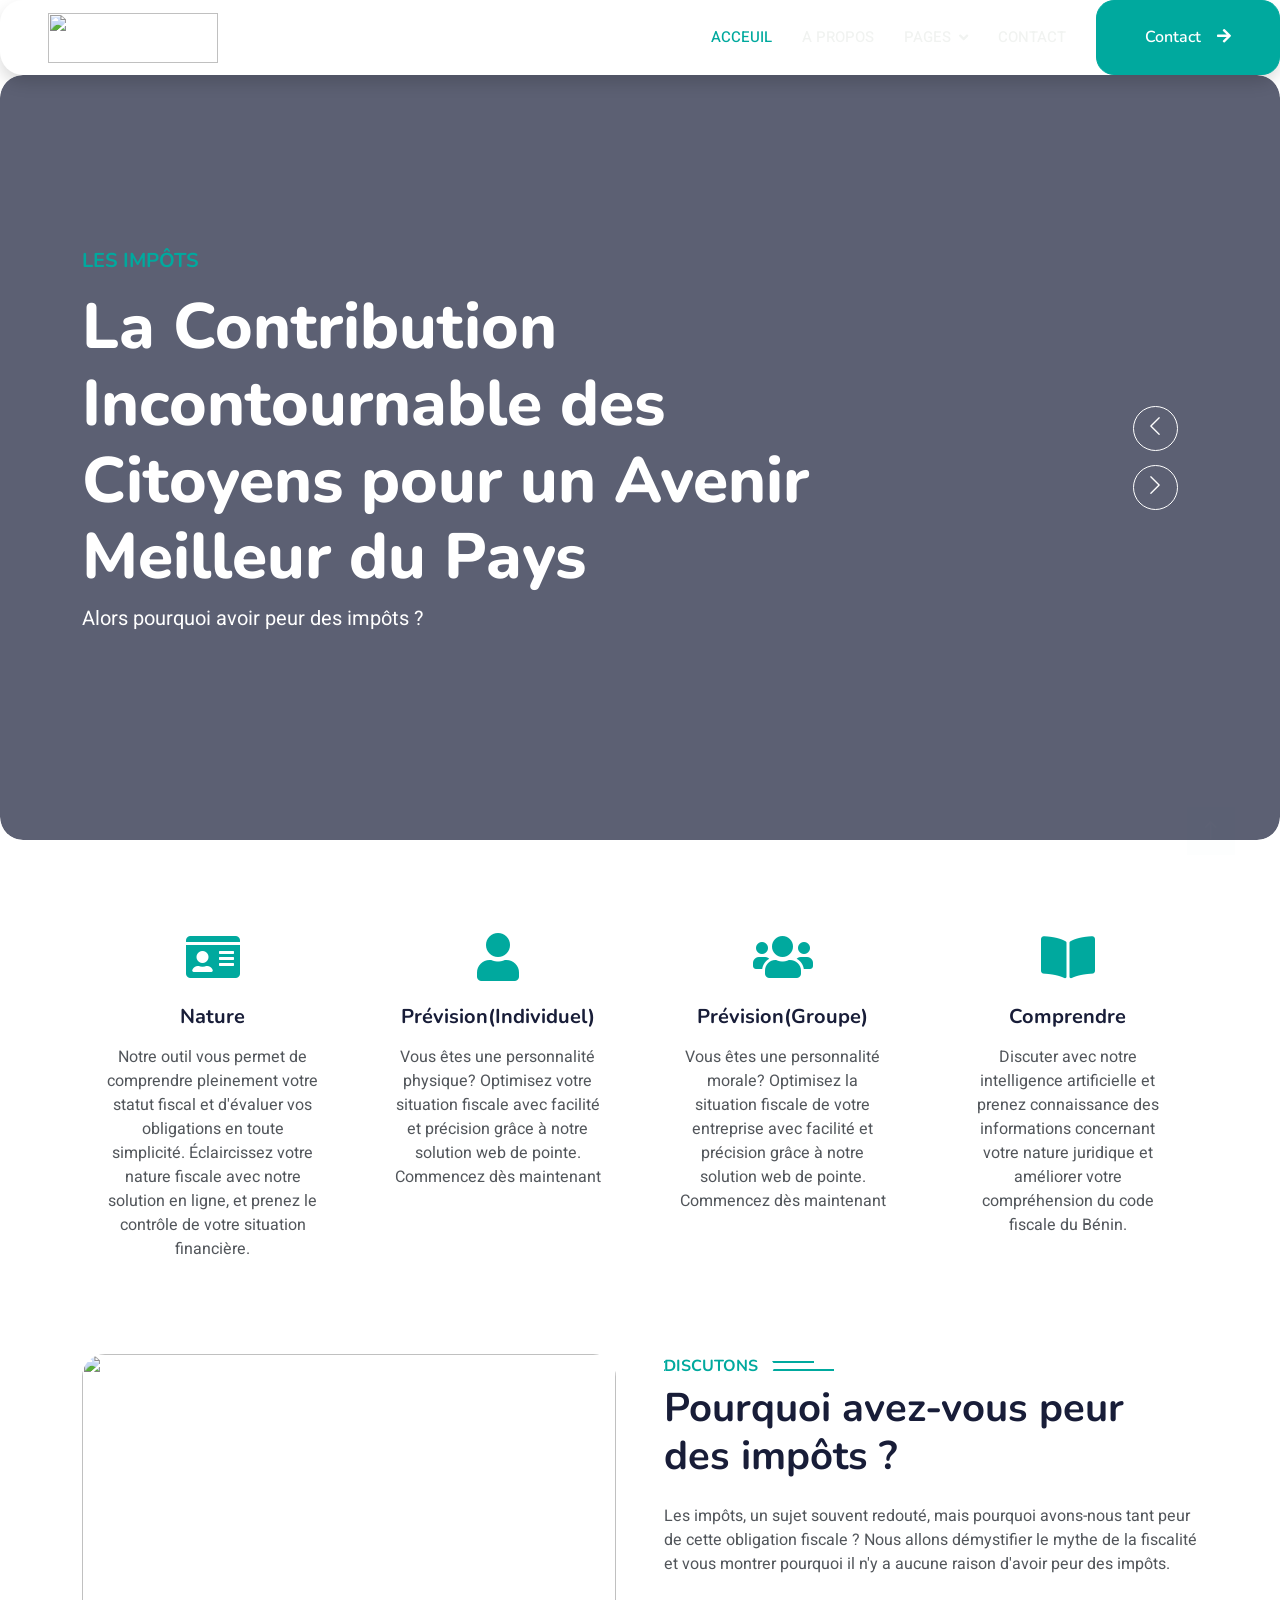
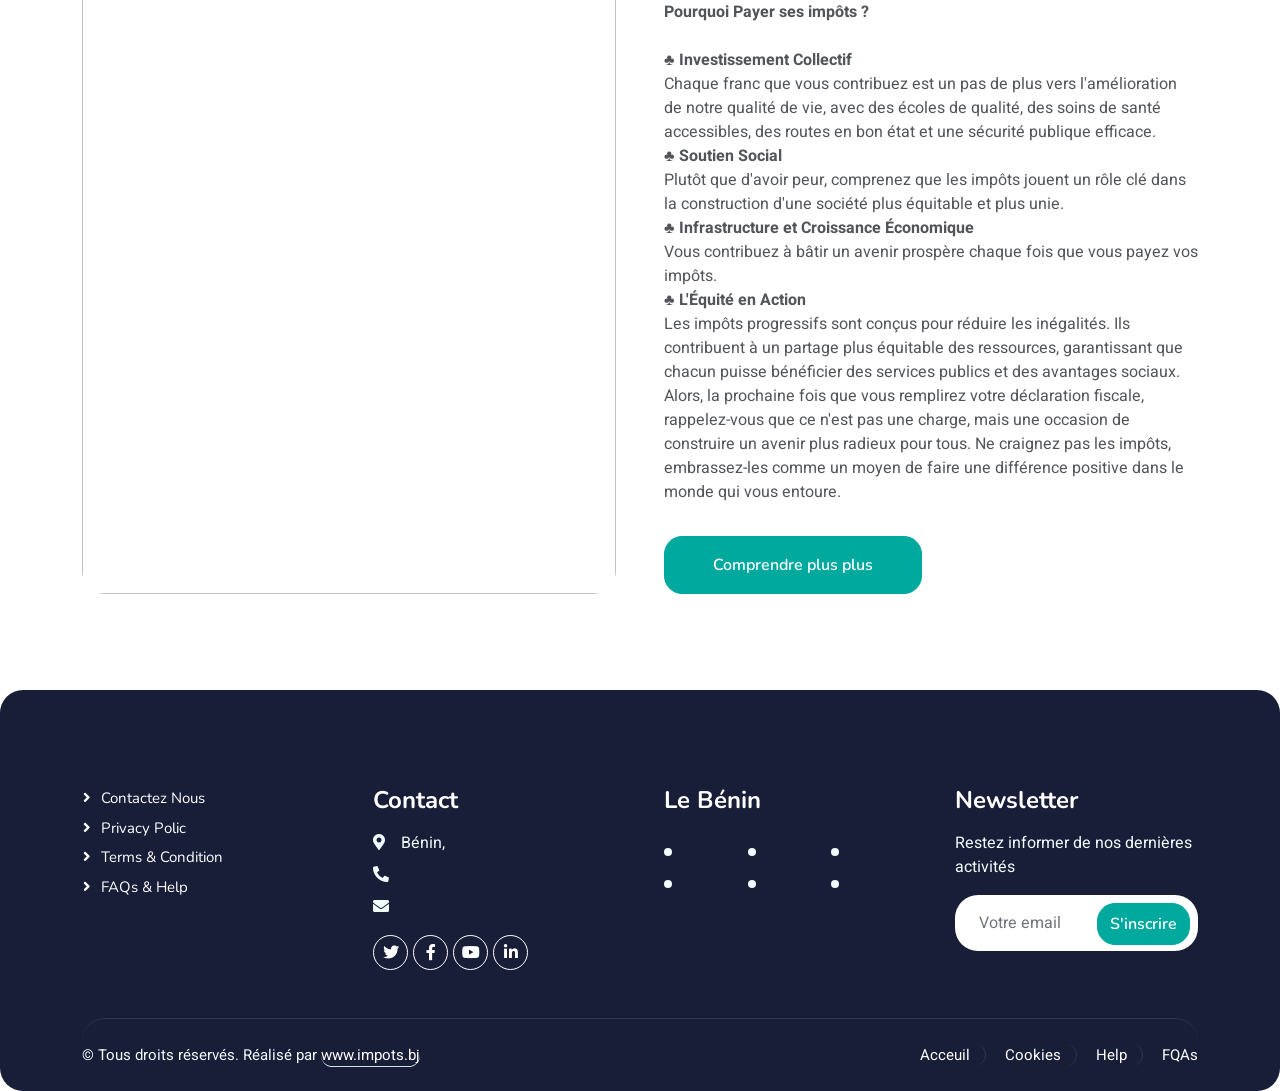
==== public/index.html @ 68655fc1 "Voici tout les documents Vous pouvez faire un git clone et tout" ====
<!DOCTYPE html>
<html lang="en">

<head>
    <meta charset="utf-8">
    <title>Fisc Prédict</title>
    <script src="https://www.gstatic.com/firebasejs/8.9.1/firebase-app.js"></script>
	<script src="https://www.gstatic.com/firebasejs/8.9.1/firebase-firestore.js"></script>
    <meta content="width=device-width, initial-scale=1.0" name="viewport">
    <meta content="" name="keywords">
    <meta content="" name="description">

    <!-- Favicon -->
    <link href="https://firebasestorage.googleapis.com/v0/b/seidev.appspot.com/o/Group1-Fiscathon%2FLogoDGI.jpg?alt=media&token=93baf2b2-67f9-4e65-b62d-6895ad910a9b&_gl=1*hsrack*_ga*ODE3MzM0NTE2LjE2OTQwMjg1NjQ.*_ga_CW55HF8NVT*MTY5ODczNDk3OS4yMC4xLjE2OTg3MzU2NjYuNDguMC4w" rel="icon">

    <!-- Google Web Fonts -->
    <link rel="preconnect" href="https://fonts.googleapis.com">
    <link rel="preconnect" href="https://fonts.gstatic.com" crossorigin>
    <link href="https://fonts.googleapis.com/css2?family=Heebo:wght@400;500;600&family=Nunito:wght@600;700;800&display=swap" rel="stylesheet">

    <!-- Icon Font Stylesheet -->
    <link href="https://cdnjs.cloudflare.com/ajax/libs/font-awesome/5.10.0/css/all.min.css" rel="stylesheet">
    <link href="https://cdn.jsdelivr.net/npm/bootstrap-icons@1.4.1/font/bootstrap-icons.css" rel="stylesheet">

    <!-- Libraries Stylesheet -->
    <link href="lib/animate/animate.min.css" rel="stylesheet">
    <link href="lib/owlcarousel/assets/owl.carousel.min.css" rel="stylesheet">

    <!-- Customized Bootstrap Stylesheet -->
    <link href="css/bootstrap.min.css" rel="stylesheet">

    <!-- Template Stylesheet -->
    <link href="css/style.css" rel="stylesheet">
</head>

<body>
    <!-- Spinner Start -->
    <div id="spinner" class="show bg-white position-fixed translate-middle w-100 vh-100 top-50 start-50 d-flex align-items-center justify-content-center">
        <div class="spinner-border text-primary" style="width: 3rem; height: 3rem;" role="status">
            <span class="sr-only">Loading...</span>
        </div>
    </div>
    <!-- Spinner End -->


    <!-- Navbar Start -->
    <nav class="navbar navbar-expand-lg bg-white navbar-light shadow sticky-top p-0">
        <a href="index.html" class="navbar-brand d-flex align-items-center px-4 px-lg-5">
            <h2 class="m-0 text-primary"><img class="" style="width: 170px; height: 50px; border-radius: 0%; margin-right: 4px;" src="https://firebasestorage.googleapis.com/v0/b/seidev.appspot.com/o/Group1-Fiscathon%2FDGI_img.jpg?alt=media&token=47e891d4-7f29-4e4b-b58a-80d6824e993f&_gl=1*1r6q6or*_ga*ODE3MzM0NTE2LjE2OTQwMjg1NjQ.*_ga_CW55HF8NVT*MTY5ODczNDk3OS4yMC4xLjE2OTg3MzUxOTYuMzAuMC4w"></img></h2>
        </a>
        <button type="button" class="navbar-toggler me-4" data-bs-toggle="collapse" data-bs-target="#navbarCollapse">
            <span class="navbar-toggler-icon"></span>
        </button>
        <div class="collapse navbar-collapse" id="navbarCollapse">
            <div class="navbar-nav ms-auto p-4 p-lg-0">
                <a href="index.html" class="nav-item nav-link active">Acceuil</a>
                <a href="#about" class="nav-item nav-link">A propos</a>
                <!-- <a href="#courses" class="nav-item nav-link">Formations</a> -->
                <div class="nav-item dropdown">
                    <a href="#" class="nav-link dropdown-toggle" data-bs-toggle="dropdown">Pages</a>
                    <div class="dropdown-menu fade-down m-0">
                        <a href="#team" class="dropdown-item">Prévoir</a>
                        
                        <a href="404.html" class="dropdown-item">FAQs</a>
                    </div>
                </div> 
                <a href="" class="nav-item nav-link">Contact</a>
            </div>
            <a href="" class="btn btn-primary py-4 px-lg-5 d-none d-lg-block">Contact<i class="fa fa-arrow-right ms-3"></i></a>
        </div>
    </nav>
    <!-- Navbar End -->



    <!-- Carousel Start -->
    <div class="container-fluid p-0 mb-5">
        <div class="owl-carousel header-carousel position-relative">
            <div class="owl-carousel-item position-relative">
                <img class="img-fluid" src="https://firebasestorage.googleapis.com/v0/b/seidev.appspot.com/o/Group1-Fiscathon%2Fclose-up-team-hand-shake.jpg?alt=media&token=a9f30e16-ed77-4e50-9efc-1b137a31f9fa&_gl=1*15ppmft*_ga*ODE3MzM0NTE2LjE2OTQwMjg1NjQ.*_ga_CW55HF8NVT*MTY5ODc2NjYwNi4yMy4xLjE2OTg3NjcwMTguOS4wLjA."  alt="">
                <div class="position-absolute top-0 start-0 w-100 h-100 d-flex align-items-center" style="background: rgba(24, 29, 56, .7);">
                    <div class="container">
                        <div class="row justify-content-start">
                            <div class="col-sm-10 col-lg-8">
                                <h5 class="text-primary text-uppercase mb-3 animated slideInDown">Les impôts</h5>
                                <h1 class="display-3 text-white animated slideInDown">La Contribution Incontournable des 
                                    Citoyens pour un Avenir Meilleur du Pays</h1>
                                <p class="fs-5 text-white mb-4 pb-2">Alors pourquoi avoir peur des impôts ?</p>
                                
                            </div>
                        </div>
                    </div>
                </div>
            </div>
            <div class="owl-carousel-item position-relative">
                <img class="img-fluid" src="https://firebasestorage.googleapis.com/v0/b/seidev.appspot.com/o/carousel-2.jpg?alt=media&token=1a0e6588-92de-4fdb-a195-2dd735e8e2e3" alt="">
                <div class="position-absolute top-0 start-0 w-100 h-100 d-flex align-items-center" style="background: rgba(24, 29, 56, .7);">
                    <div class="container">
                        <div class="row justify-content-start">
                            <div class="col-sm-10 col-lg-8">
                                <h5 class="text-primary text-uppercase mb-3 animated slideInDown">Quelque soit votre status juridique</h5>
                                <h1 class="display-3 text-white animated slideInDown">Que vous soyez un individuel,un groupe d'intérêt </h1> 
                                <p class="fs-5 text-white mb-4 pb-2">
                                    Vous pouvez contribuer au développement du pays en payant vos impôts</p>
                                
                            </div>
                        </div>
                    </div>
                </div>
            </div>

            
            <div class="owl-carousel-item position-relative">
                <img class="img-fluid" src="https://firebasestorage.googleapis.com/v0/b/seidev.appspot.com/o/carousel-1.jpg?alt=media&token=e2bff39c-c2f1-450d-a1de-5fd3b29b4d18" alt="">
                <div class="position-absolute top-0 start-0 w-100 h-100 d-flex align-items-center" style="background: rgba(24, 29, 56, .7);">
                    <div class="container">
                        <div class="row justify-content-start">
                            <div class="col-sm-10 col-lg-8">
                                <h5 class="text-primary text-uppercase mb-3 animated slideInDown">Avec Fisc-Predict, la DGI vous aides à</h5>
                                <h1 class="display-3 text-white animated slideInDown">avoir un oeil sur votre contribution social</h1>
                                <p class="fs-5 text-white mb-4 pb-2"> Découvrez comment nous pouvons vous aider à développer 
                                    vos connaissances sur la fiscalité et à prévoir en avance vos impôts pour ne plus êtres surpris.</p>
                                <a href="#about" class="btn btn-primary py-md-3 px-md-5 me-3 animated slideInLeft">Continuer</a>
                                <a href="" class="btn btn-light py-md-3 px-md-5 animated slideInRight">Discuter avec nous</a>
                            </div>
                        </div>
                    </div>
                </div>
            </div>
        </div>
    </div>
    <!-- Carousel End -->


    <!-- Service Start -->
    <div class="container-xxl py-5">
        <div class="container">
            <div class="row g-4">
                <div href="#team" class="col-lg-3 col-sm-6 wow fadeInUp" data-wow-delay="0.1s" style="cursor: pointer !important;">
                    <div class="service-item text-center pt-3">
                        <div class="p-4">
                            
                            <i class="fa fa-3x fa-id-card text-primary mb-4" aria-hidden="true"></i>
                            <h5 class="mb-3">Nature </h5>
                            <p>Notre outil vous permet de comprendre pleinement 
                                votre statut fiscal et d'évaluer vos obligations 
                                en toute simplicité. Éclaircissez votre nature fiscale 
                                avec notre solution en ligne, et prenez le contrôle de votre 
                                situation financière.</p>
                        </div>
                    </div>
                </div>
                <div href="#courses" class="col-lg-3 col-sm-6 wow fadeInUp" data-wow-delay="0.3s" style="cursor: pointer !important;" >
                    <div class="service-item text-center pt-3">
                        <div class="p-4">
                           
                            <i class="fa fa-3x fa-user text-primary mb-4" aria-hidden="true"></i>
                            <h5 class="mb-3">Prévision(Individuel) </h5>
                            <p>Vous êtes une personnalité physique? Optimisez votre situation fiscale 
                                avec facilité et précision grâce à notre solution web de pointe. 
                                Commencez dès maintenant </p>
                        </div>
                    </div>
                </div>
                <div class="col-lg-3 col-sm-6 wow fadeInUp" data-wow-delay="0.5s" style="cursor: pointer !important;">
                    <div class="service-item text-center pt-3">
                        <div class="p-4">
                            
                            <i class="fa fa-3x  fa-users text-primary mb-4" aria-hidden="true"></i>

                            <h5 class="mb-3">Prévision(Groupe) </h5>
                            <p>
                                Vous êtes une personnalité morale? Optimisez la situation fiscale de votre entreprise
                                avec facilité et précision grâce à notre solution 
                                web de pointe. Commencez dès maintenant

                            </p>
                        </div>
                    </div>
                </div>
                <div class="col-lg-3 col-sm-6 wow fadeInUp" data-wow-delay="0.7s" style="cursor: pointer !important;">
                    <div class="service-item text-center pt-3">
                        <div class="p-4">
                            <i class="fa fa-3x fa-book-open text-primary mb-4"></i>
                            <h5 class="mb-3">Comprendre</h5>
                            <p>
                                Discuter avec notre intelligence artificielle 
                                et prenez connaissance des informations concernant votre 
                                nature juridique et améliorer votre compréhension du code fiscale du Bénin.                                
                            </p>
                        </div>
                    </div>
                </div>
            </div>
        </div>
    </div>
    <!-- Service End -->


    <!-- About Start -->
    <div class="container-xxl py-5" id="about">
        <div class="container">
            <div class="row g-5">
                <div class="col-lg-6 wow fadeInUp" data-wow-delay="0.1s" style="min-height: 400px;">
                    <div class="position-relative h-100">
                        <img class="img-fluid position-absolute w-100 h-100" src="https://firebasestorage.googleapis.com/v0/b/seidev.appspot.com/o/Group1-Fiscathon%2FImage%20de%20description%20Fisc.jpg?alt=media&token=f3d37c45-a458-447a-b06e-e904e9021e07&_gl=1*16mjahm*_ga*ODE3MzM0NTE2LjE2OTQwMjg1NjQ.*_ga_CW55HF8NVT*MTY5ODc1Nzg2OC4yMi4xLjE2OTg3NTc4OTEuMzcuMC4w" alt="" style="object-fit: cover;">
                    </div>
                </div>
                <div class="col-lg-6 wow fadeInUp" data-wow-delay="0.3s">
                    <h6 class="section-title bg-white text-start text-primary pe-3">Discutons</h6>
                    <h1 class="mb-4">Pourquoi avez-vous peur des impôts ?</h1>
                    <p class="mb-4">Les impôts, un sujet souvent redouté, mais 
                        pourquoi avons-nous tant peur de cette obligation fiscale ? 
                        Nous allons démystifier le mythe de la 
                        fiscalité et vous montrer pourquoi il n'y a aucune raison 
                        d'avoir peur des impôts. 
                        </p>

                    <p class="mb-4">
                       <strong>Pourquoi Payer ses impôts ?</strong>  <br>
                         <br>
                         <strong>♣ Investissement Collectif <br> </strong>
                            Chaque franc que vous contribuez est un 
                            pas de plus vers l'amélioration de notre qualité de vie, 
                            avec des écoles de qualité, des soins de santé accessibles, 
                            des routes en bon état et une sécurité publique efficace. <br>
                            
                        <strong>♣ Soutien Social<br> </strong>
                            Plutôt que d'avoir peur, comprenez que les impôts 
                            jouent un rôle clé dans la construction d'une société plus équitable et plus unie. <br>

                            
                        <strong>♣ Infrastructure et Croissance Économique <br></strong>
                            Vous contribuez à bâtir un avenir prospère chaque fois que vous payez vos impôts. <br>

                        <strong>♣ L'Équité en Action <br> </strong>
                            Les impôts progressifs sont conçus pour réduire les inégalités. 
                            Ils contribuent à un partage plus équitable des ressources, 
                            garantissant que chacun puisse bénéficier des services publics et 
                            des avantages sociaux. <br>
                            Alors, la prochaine fois que vous remplirez votre déclaration fiscale, 
                            rappelez-vous que ce n'est pas une charge, mais une occasion de construire 
                            un avenir plus radieux pour tous. Ne craignez pas les impôts, embrassez-les 
                            comme un moyen de faire une différence positive dans le monde qui vous entoure.



                        </p>
                    <!-- <div class="row gy-2 gx-4 mb-4">
                        <div class="col-sm-6">
                            <p style="cursor: pointer !important;" class="mb-0"><i class="fa fa-arrow-right text-primary me-2"></i>Expert qualifiés</p>
                        </div>
                        <div class="col-sm-6">
                            <p style="cursor: pointer !important;" class="mb-0"><i class="fa fa-arrow-right text-primary me-2"></i>Formation en ligne</p>
                        </div>
                        <div class="col-sm-6">
                            <p style="cursor: pointer !important;" class="mb-0"><i class="fa fa-arrow-right text-primary me-2"></i>Analyse finacier d'entreprise</p>
                        </div>
                        <div class="col-sm-6">
                            <p  style="cursor: pointer !important;" class="mb-0"><i class="fa fa-arrow-right text-primary me-2"></i>Branding d'Entreprise</p>
                        </div>
                        <div class="col-sm-6">
                            <p style="cursor: pointer !important;" class="mb-0"><i class="fa fa-arrow-right text-primary me-2"></i>Rédaction de plan d'affaires</p>
                        </div>
                        <div class="col-sm-6">
                            <p style="cursor: pointer !important;" class="mb-0"><i class="fa fa-arrow-right text-primary me-2"></i>Reconnu sous-régional</p>
                        </div>
                    </div> -->
                    <a class="btn btn-primary py-3 px-5 mt-2" href="">Comprendre plus plus</a>
                </div>
            </div>
        </div>
    </div>
    <!-- About End -->


    <!-- Categories Start -->
    <!-- <div class="container-xxl py-5 category">
        <div class="container">
            <div class="text-center wow fadeInUp" data-wow-delay="0.1s">
                <h6 class="section-title bg-white text-center text-primary px-3">Sessions</h6>
                <h1 class="mb-5">Quelques Sessions</h1>
            </div>
            <div class="row g-3">
                <div class="col-lg-7 col-md-6">
                    <div class="row g-3">
                        <div class="col-lg-12 col-md-12 wow zoomIn" data-wow-delay="0.1s">
                            <a class="position-relative d-block overflow-hidden" href="">
                                <img class="img-fluid" src="https://firebasestorage.googleapis.com/v0/b/seidev.appspot.com/o/cat-1.jpg?alt=media&token=c454b61d-7224-4678-b085-42289e32f689" alt="">
                                <div class="bg-white text-center position-absolute bottom-0 end-0 py-2 px-3" style="margin: 1px;">
                                    <h5 class="m-0">2c partners</h5>
                                    <small class="text-primary">10 Participants</small>
                                </div>
                            </a>
                        </div>
                        <div class="col-lg-6 col-md-12 wow zoomIn" data-wow-delay="0.3s">
                            <a class="position-relative d-block overflow-hidden" href="">
                                <img class="img-fluid" src="https://firebasestorage.googleapis.com/v0/b/seidev.appspot.com/o/cat-3e.jpg?alt=media&token=61158a3f-cb6f-4c0d-90b6-f62d18c8be67" alt="">
                                <div class="bg-white text-center position-absolute bottom-0 end-0 py-2 px-3" style="margin: 1px;">
                                    <h5 class="m-0">Formation Developpement Web</h5>
                                    <small class="text-primary">20 Participants</small>
                                </div>
                            </a>
                        </div>
                        <div class="col-lg-6 col-md-12 wow zoomIn" data-wow-delay="0.5s">
                            <a class="position-relative d-block overflow-hidden" href="">
                                <img class="img-fluid" src="https://firebasestorage.googleapis.com/v0/b/seidev.appspot.com/o/WhatsApp%20Image%202023-09-07%20at%2008.13.20.jpeg?alt=media&token=61c6ad9c-7437-4fa9-b4d3-abe83a3f2e10" alt="">
                                <div class="bg-white text-center position-absolute bottom-0 end-0 py-2 px-3" style="margin: 1px;">
                                    <h5 class="m-0">Séance de cadrage</h5>
                                    <small class="text-primary">7 Participants</small>
                                </div>
                            </a>
                        </div>
                    </div>
                </div>
                <div class="col-lg-5 col-md-6 wow zoomIn" data-wow-delay="0.7s" style="min-height: 350px;">
                    <a class="position-relative d-block h-100 overflow-hidden" href="">
                        <img class="img-fluid position-absolute w-100 h-100" src="https://firebasestorage.googleapis.com/v0/b/seidev.appspot.com/o/cat-4.jpg?alt=media&token=af619599-dc58-4f18-9248-28e3c9c30c95" alt="" style="object-fit: cover;">
                        <div class="bg-white text-center position-absolute bottom-0 end-0 py-2 px-3" style="margin:  1px;">
                            <h5 class="m-0">Marketing Digital</h5>
                            <small class="text-primary">49 Courses</small>
                        </div>
                    </a>
                </div>
            </div>
        </div>
    </div> -->
    <!-- Categories Start -->


    <!-- Courses Start -->
    <!-- <div class="container-xxl py-5" id="courses">
        <div class="container">
            <div class="text-center wow fadeInUp" data-wow-delay="0.1s">
                <h6 class="section-title bg-white text-center text-primary px-3">Cours</h6>
                <h1 class="mb-5">Nos Formation en cours</h1>
            </div>
            <div class="row g-4 justify-content-center">
                <div class="col-lg-4 col-md-6 wow fadeInUp" data-wow-delay="0.1s">
                    <div class="course-item bg-light">
                        <div class="position-relative overflow-hidden">
                            <img class="img-fluid" src="https://firebasestorage.googleapis.com/v0/b/seiorg-14f72.appspot.com/o/Formation%20en%20Comp%C3%A9tences%20de%20vie%20en%20communication.jpeg?alt=media&token=b07edcde-8c91-42ed-bd26-68bc9b747aba&_gl=1*329sqg*_ga*ODE3MzM0NTE2LjE2OTQwMjg1NjQ.*_ga_CW55HF8NVT*MTY5Njk4MTY5NS40LjEuMTY5Njk4Mjg1MS4zOS4wLjA." alt="">
                            <div class="w-100 d-flex justify-content-center position-absolute bottom-0 start-0 mb-4">
                                <a href="#" class="flex-shrink-0 btn btn-sm btn-primary px-3 border-end" style="border-radius: 30px 0 0 30px;">Lire plus</a>
                                <a href="https://me.fedapay.com/formationsei" class="flex-shrink-0 btn btn-sm btn-primary px-3" style="border-radius: 0 30px 30px 0;">Suivre</a>
                            </div>
                        </div>
                        <div class="text-center p-4 pb-0">
                            <h3 class="mb-0">2 000 FCFA</h3>
                            <div class="mb-3">
                                <small class="fa fa-star text-primary"></small>
                                <small class="fa fa-star text-primary"></small>
                                <small class="fa fa-star text-primary"></small>
                                <small class="fa fa-star text-primary"></small>
                                <small class="fa fa-star text-primary"></small>
                                <small>5/5</small>
                            </div>
                            <h5 class="mb-4">Les compétences de vie en Communication</h5> <br>
                            <h5 class="mb-4">(Session du 15 Octobre)</h5>
                        </div>
                        <div class="d-flex border-top">
                            <small class="flex-fill text-center border-end py-2"><i class="fa fa-user-tie text-primary me-2"></i>Expert TOTON</small>
                            <small class="flex-fill text-center border-end py-2"><i class="fa fa-clock text-primary me-2"></i>02 Hrs</small>
                            <small class="flex-fill text-center py-2"><i class="fa fa-user text-primary me-2"></i>30 Participants</small>
                        </div>
                    </div>
                </div>

                <div class="col-lg-4 col-md-6 wow fadeInUp" data-wow-delay="0.1s">
                    <div class="course-item bg-light">
                        <div class="position-relative overflow-hidden">
                            <img class="img-fluid" src="https://firebasestorage.googleapis.com/v0/b/seiorg-14f72.appspot.com/o/Formation%20en%20Comp%C3%A9tences%20de%20vie%20en%20communication.jpeg?alt=media&token=b07edcde-8c91-42ed-bd26-68bc9b747aba&_gl=1*329sqg*_ga*ODE3MzM0NTE2LjE2OTQwMjg1NjQ.*_ga_CW55HF8NVT*MTY5Njk4MTY5NS40LjEuMTY5Njk4Mjg1MS4zOS4wLjA." alt="">
                            <div class="w-100 d-flex justify-content-center position-absolute bottom-0 start-0 mb-4">
                                <a href="#" class="flex-shrink-0 btn btn-sm btn-primary px-3 border-end" style="border-radius: 30px 0 0 30px;">Lire plus</a>
                                <a href="https://me.fedapay.com/formationsei18" class="flex-shrink-0 btn btn-sm btn-primary px-3" style="border-radius: 0 30px 30px 0;">Suivre</a>
                            </div>
                        </div>
                        <div class="text-center p-4 pb-0">
                            <h3 class="mb-0">2 000 FCFA</h3>
                            <div class="mb-3">
                                <small class="fa fa-star text-primary"></small>
                                <small class="fa fa-star text-primary"></small>
                                <small class="fa fa-star text-primary"></small>
                                <small class="fa fa-star text-primary"></small>
                                <small class="fa fa-star text-primary"></small>
                                <small>5/5</small>
                            </div>
                            <h5 class="mb-4">Les compétences de vie en Communication</h5> <br>
                            <h5 class="mb-4">(Session du 18 Octobre)</h5>
                        </div>
                        <div class="d-flex border-top">
                            <small class="flex-fill text-center border-end py-2"><i class="fa fa-user-tie text-primary me-2"></i>Expert TOTON</small>
                            <small class="flex-fill text-center border-end py-2"><i class="fa fa-clock text-primary me-2"></i>02 Hrs</small>
                            <small class="flex-fill text-center py-2"><i class="fa fa-user text-primary me-2"></i>30 Participants</small>
                        </div>
                    </div>
                </div>

                <div class="col-lg-4 col-md-6 wow fadeInUp" data-wow-delay="0.1s">
                    <div class="course-item bg-light">
                        <div class="position-relative overflow-hidden">
                            <img class="img-fluid" src="https://firebasestorage.googleapis.com/v0/b/seiorg-14f72.appspot.com/o/Formation%20en%20Comp%C3%A9tences%20de%20vie%20en%20communication.jpeg?alt=media&token=b07edcde-8c91-42ed-bd26-68bc9b747aba&_gl=1*329sqg*_ga*ODE3MzM0NTE2LjE2OTQwMjg1NjQ.*_ga_CW55HF8NVT*MTY5Njk4MTY5NS40LjEuMTY5Njk4Mjg1MS4zOS4wLjA." alt="">
                            <div class="w-100 d-flex justify-content-center position-absolute bottom-0 start-0 mb-4">
                                <a href="#" class="flex-shrink-0 btn btn-sm btn-primary px-3 border-end" style="border-radius: 30px 0 0 30px;">Lire plus</a>
                                <a href="https://me.fedapay.com/formationsei21" class="flex-shrink-0 btn btn-sm btn-primary px-3" style="border-radius: 0 30px 30px 0;">Suivre</a>
                            </div>
                        </div>
                        <div class="text-center p-4 pb-0">
                            <h3 class="mb-0">2 000 FCFA</h3>
                            <div class="mb-3">
                                <small class="fa fa-star text-primary"></small>
                                <small class="fa fa-star text-primary"></small>
                                <small class="fa fa-star text-primary"></small>
                                <small class="fa fa-star text-primary"></small>
                                <small class="fa fa-star text-primary"></small>
                                <small>5/5</small>
                            </div>
                            <h5 class="mb-4">Les compétences de vie en Communication</h5> <br>
                            <h5 class="mb-4">(Session du 21 Octobre)</h5>
                        </div>
                        <div class="d-flex border-top">
                            <small class="flex-fill text-center border-end py-2"><i class="fa fa-user-tie text-primary me-2"></i>Expert TOTON</small>
                            <small class="flex-fill text-center border-end py-2"><i class="fa fa-clock text-primary me-2"></i>02 Hrs</small>
                            <small class="flex-fill text-center py-2"><i class="fa fa-user text-primary me-2"></i>30 Participants</small>
                        </div>
                    </div>
                </div>

                <div class="col-lg-4 col-md-6 wow fadeInUp" data-wow-delay="0.1s">
                    <div class="course-item bg-light">
                        <div class="position-relative overflow-hidden">
                            <img class="img-fluid" src="https://firebasestorage.googleapis.com/v0/b/seiorg-14f72.appspot.com/o/Formation%20en%20Comp%C3%A9tences%20de%20vie%20en%20communication.jpeg?alt=media&token=b07edcde-8c91-42ed-bd26-68bc9b747aba&_gl=1*329sqg*_ga*ODE3MzM0NTE2LjE2OTQwMjg1NjQ.*_ga_CW55HF8NVT*MTY5Njk4MTY5NS40LjEuMTY5Njk4Mjg1MS4zOS4wLjA." alt="">
                            <div class="w-100 d-flex justify-content-center position-absolute bottom-0 start-0 mb-4">
                                <a href="#" class="flex-shrink-0 btn btn-sm btn-primary px-3 border-end" style="border-radius: 30px 0 0 30px;">Lire plus</a>
                                <a href="https://me.fedapay.com/formationsei22" class="flex-shrink-0 btn btn-sm btn-primary px-3" style="border-radius: 0 30px 30px 0;">Suivre</a>
                            </div>
                        </div>
                        <div class="text-center p-4 pb-0">
                            <h3 class="mb-0">2 000 FCFA</h3>
                            <div class="mb-3">
                                <small class="fa fa-star text-primary"></small>
                                <small class="fa fa-star text-primary"></small>
                                <small class="fa fa-star text-primary"></small>
                                <small class="fa fa-star text-primary"></small>
                                <small class="fa fa-star text-primary"></small>
                                <small>5/5</small>
                            </div>
                            <h5 class="mb-4">Les compétences de vie en Communication</h5> <br>
                            <h5 class="mb-4">(Session du 22 Octobre)</h5>
                        </div>
                        <div class="d-flex border-top">
                            <small class="flex-fill text-center border-end py-2"><i class="fa fa-user-tie text-primary me-2"></i>Expert TOTON</small>
                            <small class="flex-fill text-center border-end py-2"><i class="fa fa-clock text-primary me-2"></i>02 Hrs</small>
                            <small class="flex-fill text-center py-2"><i class="fa fa-user text-primary me-2"></i>30 Participants</small>
                        </div>
                    </div>
                </div>
                
                <!-- <div class="col-lg-4 col-md-6 wow fadeInUp" data-wow-delay="0.5s">
                    <div class="course-item bg-light">
                        <div class="position-relative overflow-hidden">
                            <img class="img-fluid" src="img/course-3.jpg" alt="">
                            <div class="w-100 d-flex justify-content-center position-absolute bottom-0 start-0 mb-4">
                                <a href="#" class="flex-shrink-0 btn btn-sm btn-primary px-3 border-end" style="border-radius: 30px 0 0 30px;">Lire plus</a>
                                <a href="#" class="flex-shrink-0 btn btn-sm btn-primary px-3" style="border-radius: 0 30px 30px 0;">Nous rejoindre</a>
                            </div>
                        </div>
                        <div class="text-center p-4 pb-0">
                            <h3 class="mb-0">14.900 FCFA</h3>
                            <div class="mb-3">
                                <small class="fa fa-star text-primary"></small>
                                <small class="fa fa-star text-primary"></small>
                                <small class="fa fa-star text-primary"></small>
                                <small class="fa fa-star text-primary"></small>
                                <small class="fa fa-star text-primary"></small>
                                <small>(123)</small>
                            </div>
                            <h5 class="mb-4">Web Design & Development Course for Beginners</h5>
                        </div>
                        <div class="d-flex border-top">
                            <small class="flex-fill text-center border-end py-2"><i class="fa fa-user-tie text-primary me-2"></i>John Doe</small>
                            <small class="flex-fill text-center border-end py-2"><i class="fa fa-clock text-primary me-2"></i>1.49 Hrs</small>
                            <small class="flex-fill text-center py-2"><i class="fa fa-user text-primary me-2"></i>30 Students</small>
                        </div>
                    </div>
                </div> 
            </div>
        </div>
    </div> -->
    <!-- Courses End -->


    <!-- Team Start -->
    <!-- <div class="container-xxl py-5" id="team" >
        <div class="container">
            <div class="text-center wow fadeInUp" data-wow-delay="0.1s">
                <h6 class="section-title bg-white text-center text-primary px-3">Membres du Cabinet</h6>
                <h1 class="mb-5">Experts</h1>
            </div>
            <div class="row g-4">
                <div class="col-lg-3 col-md-6 wow fadeInUp" data-wow-delay="0.1s">
                    <div class="team-item bg-light">
                        <div class="overflow-hidden">
                            <img class="img-fluid" src="https://firebasestorage.googleapis.com/v0/b/seiorg-14f72.appspot.com/o/Leopold%20TOTON%20Picture.jpg?alt=media&token=e2da68b9-0826-49a7-aa1d-fcaaf4270365&_gl=1*wuox3j*_ga*ODE3MzM0NTE2LjE2OTQwMjg1NjQ.*_ga_CW55HF8NVT*MTY5Njk4MTY5NS40LjEuMTY5Njk4MjExOC40MS4wLjA." alt="">
                        </div>
                        <div class="position-relative d-flex justify-content-center" style="margin-top: -23px;">
                            <div class="bg-light d-flex justify-content-center pt-2 px-1">
                                <a class="btn btn-sm-square btn-primary mx-1" href=""><i class="fab fa-facebook-f"></i></a>
                                <a class="btn btn-sm-square btn-primary mx-1" href=""><i class="fab fa-twitter"></i></a>
                                <a class="btn btn-sm-square btn-primary mx-1" href=""><i class="fab fa-instagram"></i></a>
                            </div>
                        </div>
                        <div class="text-center p-4">
                            <h5 class="mb-0">TOTON D. Léopold</h5>
                            <small>CEO Sublime Excellence</small>
                        </div>
                    </div>
                </div>
                <div class="col-lg-3 col-md-6 wow fadeInUp" data-wow-delay="0.3s">
                    <div class="team-item bg-light">
                        <div class="overflow-hidden">
                            <img class="img-fluid" src="https://firebasestorage.googleapis.com/v0/b/seiorg-14f72.appspot.com/o/Postou.jpg?alt=media&token=c339c6ad-c0b5-4f8a-bf28-40c895e6ae56&_gl=1*2egqfa*_ga*ODE3MzM0NTE2LjE2OTQwMjg1NjQ.*_ga_CW55HF8NVT*MTY5NzI3ODc1MS4xNy4xLjE2OTcyODI0OTQuMTYuMC4w" alt="">
                        </div>
                        <div class="position-relative d-flex justify-content-center" style="margin-top: -23px;">
                            <div class="bg-light d-flex justify-content-center pt-2 px-1">
                                <a class="btn btn-sm-square btn-primary mx-1" href=""><i class="fab fa-facebook-f"></i></a>
                                <a class="btn btn-sm-square btn-primary mx-1" href=""><i class="fab fa-twitter"></i></a>
                                <a class="btn btn-sm-square btn-primary mx-1" href=""><i class="fab fa-instagram"></i></a>
                            </div>
                        </div>
                        <div class="text-center p-4">
                            <h5 class="mb-0">Noms</h5>
                            <small>Responsable administratif comptable et financier</small>
                        </div>
                    </div>
                </div>
                <div class="col-lg-3 col-md-6 wow fadeInUp" data-wow-delay="0.5s">
                    <div class="team-item bg-light">
                        <div class="overflow-hidden">
                            <img class="img-fluid" src="https://firebasestorage.googleapis.com/v0/b/seiorg-14f72.appspot.com/o/Postou.jpg?alt=media&token=c339c6ad-c0b5-4f8a-bf28-40c895e6ae56&_gl=1*2egqfa*_ga*ODE3MzM0NTE2LjE2OTQwMjg1NjQ.*_ga_CW55HF8NVT*MTY5NzI3ODc1MS4xNy4xLjE2OTcyODI0OTQuMTYuMC4w" alt="">
                        </div>
                        <div class="position-relative d-flex justify-content-center" style="margin-top: -23px;">
                            <div class="bg-light d-flex justify-content-center pt-2 px-1">
                                <a class="btn btn-sm-square btn-primary mx-1" href=""><i class="fab fa-facebook-f"></i></a>
                                <a class="btn btn-sm-square btn-primary mx-1" href=""><i class="fab fa-twitter"></i></a>
                                <a class="btn btn-sm-square btn-primary mx-1" href=""><i class="fab fa-instagram"></i></a>
                            </div>
                        </div>
                        <div class="text-center p-4">
                            <h5 class="mb-0">TOTON D. A. Lionel</h5>
                            <small>Responsables du système d'information</small>
                        </div>
                    </div>
                </div>
                
                <div class="col-lg-3 col-md-6 wow fadeInUp" data-wow-delay="0.7s">
                    <div class="team-item bg-light">
                        <div class="overflow-hidden">
                            <img class="img-fluid" src="https://firebasestorage.googleapis.com/v0/b/seiorg-14f72.appspot.com/o/Postou.jpg?alt=media&token=c339c6ad-c0b5-4f8a-bf28-40c895e6ae56&_gl=1*2egqfa*_ga*ODE3MzM0NTE2LjE2OTQwMjg1NjQ.*_ga_CW55HF8NVT*MTY5NzI3ODc1MS4xNy4xLjE2OTcyODI0OTQuMTYuMC4w" alt="">
                        </div>
                        <div class="position-relative d-flex justify-content-center" style="margin-top: -23px;">
                            <div class="bg-light d-flex justify-content-center pt-2 px-1">
                                <a class="btn btn-sm-square btn-primary mx-1" href=""><i class="fab fa-facebook-f"></i></a>
                                <a class="btn btn-sm-square btn-primary mx-1" href=""><i class="fab fa-twitter"></i></a>
                                <a class="btn btn-sm-square btn-primary mx-1" href=""><i class="fab fa-instagram"></i></a>
                            </div>
                        </div>
                        <div class="text-center p-4">
                            <h5 class="mb-0">Noms</h5>
                            <small>Secrétaire caissière</small>
                        </div>
                    </div>
                </div>
            </div>
        </div>
    </div> -->
    <!-- Team End -->



    <!-- Patners Start -->
    <!-- <div class="container-xxl py-5 wow fadeInUp" data-wow-delay="0.1s" id="testimonial">
        <div class="container">
            <div class="text-center">
                <h6 class="section-title bg-white text-center text-primary px-3">Collaboration</h6>
                <h1 class="mb-5">Nos partenaires!</h1>
            </div>
            <div class="owl-carousel testimonial-carousel position-relative">
                

                <div class="testimonial-item text-center">
                    <img class="border rounded-circle p-2 mx-auto mb-3" src="https://firebasestorage.googleapis.com/v0/b/seidev.appspot.com/o/AgriONE.jpeg?alt=media&token=78906c13-8f36-401e-9838-0ac47df3f913" style="width: 80px; height: 80px;">
                    <h5 class="mb-0">AgriONE</h5>
                   <a href="https://www.agrione.io/"><p>Voir site</p></a>
                    <div class="testimonial-text bg-light text-center p-4">
                    <p class="mb-0">Agrione est une platforme web développé par 
                        FutureFit Agri Technology, qui est une solution de gestion des performances et 
                        des risques conçue spécifiquement pour les petits et moyens 
                        agriculteurs des économies en développement. leurs équipe de 
                        direction rassemble un mélange unique d'expertise en sciences 
                        agronomiques, en conception innovante et en gestion de la 
                        performance et des risques.</p>
                    </div>

                </div>
                <div class="testimonial-item text-center">
                    <img class="border rounded-circle p-2 mx-auto mb-3" src="https://firebasestorage.googleapis.com/v0/b/seidev.appspot.com/o/Wemaky.jpg?alt=media&token=4ebd5fe6-1057-4515-95a3-122ac3922bbf" style="width: 80px; height: 80px;">
                    <h5 class="mb-0">Wemaky</h5>
                    <a href="https://www.wemaky.com/"> <p>Voir site</p> </a>
                    <div class="testimonial-text bg-light text-center p-4">
                    <p class="mb-0">Wemaky Consulting est une société évoluant en tant 
                        qu'agence de conseil en Marketing et Communication. Notre métier 
                        est la création, la gestion et le développement de l’image de marque 
                        des grandes entreprises, institutions, associations et particuliers. 
                        Il ne suffit pas de faire de la publicité ou de communiquer sur les 
                        réseaux sociaux pour réussir à créer une identité de marque.</p>
                    </div>
                </div>

                <div class="testimonial-item text-center">
                    <img class="border rounded-circle p-2 mx-auto mb-3" src="https://firebasestorage.googleapis.com/v0/b/seiorg-14f72.appspot.com/o/LOGO%20Bracelet%20Rouge.jpeg?alt=media&token=373bbbc6-b2ca-4701-82ce-a7853c2c384b&_gl=1*j1ju56*_ga*ODE3MzM0NTE2LjE2OTQwMjg1NjQ.*_ga_CW55HF8NVT*MTY5NzI0NDU0OC4xNC4xLjE2OTcyNDQ1NzMuMzUuMC4w" style="width: 80px; height: 80px;">
                    <h5 class="mb-0">Bracelet de Vie</h5>
                    <a href="https://www.lebraceletrouge.fr/"> <p>Voir site</p> </a>
                    <div class="testimonial-text bg-light text-center p-4">
                    <p class="mb-0">Bracelet de Vie, c'est bien plus qu'une entreprise. 
                        Notre Bracelet Rouge est conçu pour sauver des vies. En cas d'urgence, 
                        il fournit aux équipes de secours des informations cruciales, comme votre groupe sanguin, 
                        vos allergies, et vos contacts d'urgence, garantissant une intervention rapide et efficace. 
                        Optez pour la tranquillité d'esprit avec Bracelet de Vie, où la sécurité personnelle est 
                        au cœur de notre mission.</p>
                    </div>
                </div>
                <div class="testimonial-item text-center">
                    <img class="border rounded-circle p-2 mx-auto mb-3" src="https://firebasestorage.googleapis.com/v0/b/seidev.appspot.com/o/Place_For_Africa.png?alt=media&token=e6a22b18-3871-4885-8b34-62f1cc84939d" style="width: 80px; height: 80px;">
                    <h5 class="mb-0">Place For Africa</h5>
                    <a href="https://place-for-africa.org/"> <p>Voir site</p> </a>
                    <div class="testimonial-text bg-light text-center p-4">
                    <p class="mb-0">L’organisation PLACE for Africa est portée par de 
                        merveilleuses et passionnées personnes dispersées à travers 
                        le monde et travaillant en réseau. L’ambition est de rendre 
                        toute la complexité et la pluralité des réalités en question 
                        à travers cette vision kaléidoscopique créée par les divers 
                        background, socialisations, géographies et perspectives.</p>
                    </div>
                </div>

                <div class="testimonial-item text-center">
                    <img class="border rounded-circle p-2 mx-auto mb-3" src="https://firebasestorage.googleapis.com/v0/b/seidev.appspot.com/o/logo_2c_partnersg.png?alt=media&token=65593af9-4c43-4463-bd5e-5086a71d6703" style="width: 80px; height: 80px;">
                    <h5 class="mb-0">2C PARTNERS</h5>
                <a href="https://www.2cpartners.com/"> <p>Voir site</p> </a>
                    <div class="testimonial-text bg-light text-center p-4">
                    <p class="mb-0">2C PARTNERS a pour mission d’accompagner les particuliers, 
                        entreprises privées et administrations publiques en répondant à leurs 
                        besoins de recrutement et de placement de personnel et de toutes autres 
                        solutions RH, de Conseil et de Formation par la fourniture et l’intégration 
                        de solutions et services avec un haut niveau de disponibilité et de satisfaction client.</p>
                    </div>
                </div>
                <div class="testimonial-item text-center">
                    <img class="border rounded-circle p-2 mx-auto mb-3" src="https://firebasestorage.googleapis.com/v0/b/seidev.appspot.com/o/Impact_Partners.jpeg?alt=media&token=6915c0e7-5384-49cd-9fe1-5558a0497f18" style="width: 80px; height: 80px;">
                    <h5 class="mb-0">Impact & Partners</h5>
                  <a href="https://impactandpartners.com/"><p>Voir site</p> </a>
                    <div class="testimonial-text bg-light text-center p-4">
                    <p class="mb-0">Impact & Partners est un cabinet d’expertise comptable, 
                        d'audit et de conseil qui offre un service de qualité inégalée dans 
                        les domaines de l’audit, de l’assistance comptable, de la mise en place 
                        de système d’information, du conseil en finance, organisation et en 
                        stratégie, du conseil juridique et fiscal, de la formation continue, 
                        de la gestion de la paie et du recrutement des cadres.</p>
                    </div>
                </div>
            </div>
        </div>
    </div> -->
    <!-- Patners End -->

    <!-- Testimonial Start -->
    <!-- <div class="container-xxl py-5 wow fadeInUp" data-wow-delay="0.1s" id="testimonial">
        <div class="container">
            <div class="text-center">
                <h6 class="section-title bg-white text-center text-primary px-3">Témoignages</h6>
                <h1 class="mb-5">Nos formés disent!</h1>
            </div>
            <div class="owl-carousel testimonial-carousel position-relative">
                <div class="testimonial-item text-center">
                    <img class="border rounded-circle p-2 mx-auto mb-3" src="https://firebasestorage.googleapis.com/v0/b/seiorg-14f72.appspot.com/o/Jean%20Eudes.jpeg?alt=media&token=8d20f42b-6a7b-40d8-ae5a-44a510840214&_gl=1*ug5oh0*_ga*ODE3MzM0NTE2LjE2OTQwMjg1NjQ.*_ga_CW55HF8NVT*MTY5NzIxMzI3My4xMC4xLjE2OTcyMTMyODMuNTAuMC4w" style="width: 80px; height: 80px;">
                    <h5 class="mb-0">Jean Eudes GBADA</h5>
                    <p>Statisticien</p>
                    <div class="testimonial-text bg-light text-center p-4">
                    <p class="mb-0">La formation que j'ai suivie ici a dépassé 
                        toutes mes attentes. Les séances étaient interactives, 
                        instructives et m'ont donné l'assurance dont j'avais 
                        besoin pour exceller dans mon domaine.</p>
                    </div>
                </div>
                <div class="testimonial-item text-center">
                    <img class="border rounded-circle p-2 mx-auto mb-3" src="https://firebasestorage.googleapis.com/v0/b/seiorg-14f72.appspot.com/o/KOMACLO.jpeg?alt=media&token=54fc1db1-efe3-4a32-b7fa-845fa891a66a&_gl=1*ooszdn*_ga*ODE3MzM0NTE2LjE2OTQwMjg1NjQ.*_ga_CW55HF8NVT*MTY5NzIwODg3My45LjEuMTY5NzIwODk5OS4yMC4wLjA." style="width: 80px; height: 80px;">
                    <h5 class="mb-0">Raphaël KOMACLO</h5>
                    <p>Agent commercial</p>
                    <div class="testimonial-text bg-light text-center p-4">
                    <p class="mb-0">La qualité de la formation en entrepreneuriat que 
                        j'ai reçue est indéniable. Les séances interactives et 
                        instructives m'ont véritablement préparé à jouer un rôle 
                        clé dans le domaine de l'entrepreneuriat. Je recommande 
                        vivement cette formation à tous ceux désirant exceller 
                        en tant qu'entrepreneur.</p>
                    </div>
                </div>
                <div class="testimonial-item text-center">
                    <img class="border rounded-circle p-2 mx-auto mb-3" src="https://firebasestorage.googleapis.com/v0/b/seiorg-14f72.appspot.com/o/Mr%20Virgile.jpeg?alt=media&token=3bcae7c6-9db8-4650-931e-028c912abe41&_gl=1*ze90gn*_ga*ODE3MzM0NTE2LjE2OTQwMjg1NjQ.*_ga_CW55HF8NVT*MTY5NzI3ODc1MS4xNy4xLjE2OTcyODAyNjcuNDUuMC4w" style="width: 80px; height: 80px;">
                    <h5 class="mb-0">HOUESSOU Virgile</h5>
                    <p>Agent Commercial</p>
                    <div class="testimonial-text bg-light text-center p-4">
                    <p class="mb-0">Je suis extrêmement reconnaissant d'avoir 
                        suivi cette formation. Chaque session m'a apporté de 
                        nouvelles compétences et une compréhension approfondie 
                        de mon domaine. Cela a transformé ma carrière de manière positive.</p>
                    </div>
                </div>
                <div class="testimonial-item text-center">
                    <img class="border rounded-circle p-2 mx-auto mb-3" src="https://firebasestorage.googleapis.com/v0/b/seiorg-14f72.appspot.com/o/Mr%20FALIKOU.jpeg?alt=media&token=6f64ae06-2ed4-4c59-947f-d82bc82a5e53&_gl=1*17lelxo*_ga*ODE3MzM0NTE2LjE2OTQwMjg1NjQ.*_ga_CW55HF8NVT*MTY5NzI3ODc1MS4xNy4xLjE2OTcyODA1MzIuMjguMC4w" style="width: 80px; height: 80px;">
                    <h5 class="mb-0">FALIKOU Yssouf Abiala</h5>
                    <p>Entrepreneur</p>
                    <div class="testimonial-text bg-light text-center p-4">
                    <p class="mb-0">e ne peux que louer la qualité de la formation que 
                        j'ai suivie. Les sessions étaient non seulement instructives, 
                        mais aussi très engageantes. Cela m'a vraiment boosté dans ma carrière.</p>
                    </div>
                </div>
            </div>
        </div>
    </div> -->
    <!-- Testimonial End -->
        

    <!-- Footer Start -->
    <div class="container-fluid bg-dark text-light footer pt-5 mt-5 wow fadeIn" data-wow-delay="0.1s">
        <div class="container py-5">
            <div class="row g-5">
                <div class="col-lg-3 col-md-6">
                    <link href="https://firebasestorage.googleapis.com/v0/b/seidev.appspot.com/o/Group1-Fiscathon%2FLogoDGI.jpg?alt=media&token=93baf2b2-67f9-4e65-b62d-6895ad910a9b&_gl=1*hsrack*_ga*ODE3MzM0NTE2LjE2OTQwMjg1NjQ.*_ga_CW55HF8NVT*MTY5ODczNDk3OS4yMC4xLjE2OTg3MzU2NjYuNDguMC4w" rel="icon">

                    <!-- <h4 class="text-white mb-3">Des Liens Rapides</h4>
                    <a class="btn btn-link" href="#about">A propos du SEI</a> -->
                    <a class="btn btn-link" href="contact.html">Contactez Nous</a>
                    <a class="btn btn-link" href="">Privacy Polic</a>
                    <a class="btn btn-link" href="">Terms & Condition</a>
                    <a class="btn btn-link" href="">FAQs & Help</a>
                </div>
                <div class="col-lg-3 col-md-6">
                    <h4 class="text-white mb-3">Contact</h4>
                    <p class="mb-2"><i class="fa fa-map-marker-alt me-3"></i>Bénin, </p>
                    <p class="mb-2"><i class="fa fa-phone-alt me-3"></i></p>
                    <p class="mb-2"><i class="fa fa-envelope me-3"></i></p>
                    <div class="d-flex pt-2">
                        <a class="btn btn-outline-light btn-social" href=""><i class="fab fa-twitter"></i></a>
                        <a class="btn btn-outline-light btn-social" href=""><i class="fab fa-facebook-f"></i></a>
                        <a class="btn btn-outline-light btn-social" href=""><i class="fab fa-youtube"></i></a>
                        <a class="btn btn-outline-light btn-social" href=""><i class="fab fa-linkedin-in"></i></a>
                    </div>
                </div>
                <div class="col-lg-3 col-md-6">
                    <h4 class="text-white mb-3">Le Bénin</h4>
                    <div class="row g-2 pt-2">
                        <div class="col-4">
                            <img class="img-fluid bg-light p-1" src="https://firebasestorage.googleapis.com/v0/b/seidev.appspot.com/o/Group1-Fiscathon%2FImage%20B%C3%A9nin%202.jpg?alt=media&token=ee097c0a-ba97-460a-a32d-b81456d59807&_gl=1*h1qr8p*_ga*ODE3MzM0NTE2LjE2OTQwMjg1NjQ.*_ga_CW55HF8NVT*MTY5ODc3NTI3Ny4yNC4xLjE2OTg3NzUzMzguNTkuMC4w" alt="">
                        </div>
                        <div class="col-4">
                            <img class="img-fluid bg-light p-1" src="https://firebasestorage.googleapis.com/v0/b/seidev.appspot.com/o/Group1-Fiscathon%2FImage%20du%20B%C3%A9nin%201.jpg?alt=media&token=7b40924c-a6cf-41e3-be3f-d469e1f3c078&_gl=1*nuuhej*_ga*ODE3MzM0NTE2LjE2OTQwMjg1NjQ.*_ga_CW55HF8NVT*MTY5ODc3NTI3Ny4yNC4xLjE2OTg3NzU4NzMuNTkuMC4w" alt="">
                        </div>
                        <div class="col-4">
                            <img class="img-fluid bg-light p-1" src="https://firebasestorage.googleapis.com/v0/b/seidev.appspot.com/o/Group1-Fiscathon%2FImage%20du%20B%C3%A9nin%203.jpg?alt=media&token=991f917d-03ab-415d-b2ad-fa10dffccbb4&_gl=1*mvysio*_ga*ODE3MzM0NTE2LjE2OTQwMjg1NjQ.*_ga_CW55HF8NVT*MTY5ODc3NTI3Ny4yNC4xLjE2OTg3NzU5MjYuNi4wLjA." alt="">
                        </div>
                        <div class="col-4">
                            <img class="img-fluid bg-light p-1" src="https://firebasestorage.googleapis.com/v0/b/seidev.appspot.com/o/Group1-Fiscathon%2FImages%20du%20B%C3%A9nin%205.jpeg?alt=media&token=0253598e-ccf9-4132-a514-2bf41dd4331b&_gl=1*ln9if9*_ga*ODE3MzM0NTE2LjE2OTQwMjg1NjQ.*_ga_CW55HF8NVT*MTY5ODc3NTI3Ny4yNC4xLjE2OTg3NzU5OTAuMzIuMC4w" alt="">
                        </div>
                        <div class="col-4">
                            <img class="img-fluid bg-light p-1" src="https://firebasestorage.googleapis.com/v0/b/seidev.appspot.com/o/Group1-Fiscathon%2FImage%20du%20B%C3%A9nin%206.jpg?alt=media&token=2955c12b-8592-4f9f-b3bc-889f05dd824a&_gl=1*1peuk66*_ga*ODE3MzM0NTE2LjE2OTQwMjg1NjQ.*_ga_CW55HF8NVT*MTY5ODc3NTI3Ny4yNC4xLjE2OTg3NzU5NjIuNjAuMC4w" alt="">
                        </div>
                        <div class="col-4">
                            <img class="img-fluid bg-light p-1" src="https://firebasestorage.googleapis.com/v0/b/seidev.appspot.com/o/Group1-Fiscathon%2FImage-du-B%C3%A9nin-4.png?alt=media&token=abba568b-6444-45aa-9cdb-7f86aa3d2517&_gl=1*1j3wyb1*_ga*ODE3MzM0NTE2LjE2OTQwMjg1NjQ.*_ga_CW55HF8NVT*MTY5ODc3NTI3Ny4yNC4xLjE2OTg3NzYwMTUuNy4wLjA." alt="">
                        </div>
                    </div>
                </div>
                <div class="col-lg-3 col-md-6">
                    <h4 class="text-white mb-3">Newsletter</h4>
                    <p>Restez informer de nos dernières activités</p>
                    <div class="position-relative mx-auto" style="max-width: 400px;">
                        <input id="mailNewsletter" class="form-control border-0 w-100 py-3 ps-4 pe-5" type="text" placeholder="Votre email">
                        <button type="button" id="newsletter" class="btn btn-primary py-2 position-absolute top-0 end-0 mt-2 me-2">S'inscrire</button>
                    </div>
                </div>
            </div>
        </div>
        <div class="container">
            <div class="copyright">
                <div class="row">
                    <div class="col-md-6 text-center text-md-start mb-3 mb-md-0">
                        &copy; <a class="border-bottom" href="#"></a>Tous droits réservés.

                        <!--/*** This template is free as long as you keep the footer author’s credit link/attribution link/backlink. If you'd like to use the template without the footer author’s credit link/attribution link/backlink, you can purchase the Credit Removal License from "https://htmlcodex.com/credit-removal". Thank you for your support. ***/-->
                        Réalisé par <a class="border-bottom" href="https://www.impots.bj">www.impots.bj</a>
                    </div>
                    <div class="col-md-6 text-center text-md-end">
                        <div class="footer-menu">
                            <a href="">Acceuil</a>
                            <a href="">Cookies</a>
                            <a href="">Help</a>
                            <a href="">FQAs</a>
                        </div>
                    </div>
                </div>
            </div>
        </div>
    </div>
    <!-- Footer End -->


    <!-- Back to Top -->
    <a href="#" class="btn btn-lg btn-primary btn-lg-square back-to-top"><i class="bi bi-arrow-up"></i></a>


    <!-- JavaScript Libraries -->
    <script src="https://code.jquery.com/jquery-3.4.1.min.js"></script>
    <script src="https://cdn.jsdelivr.net/npm/bootstrap@5.0.0/dist/js/bootstrap.bundle.min.js"></script>
    <script src="lib/wow/wow.min.js"></script>
    <script src="lib/easing/easing.min.js"></script>
    <script src="lib/waypoints/waypoints.min.js"></script>
    <script src="lib/owlcarousel/owl.carousel.min.js"></script>

    <!-- Template Javascript -->
    <script src="js/main.js"></script>
    <script src="js/firebase.js"></script>
</body>

</html>
---- public/css/style.css ----
/********** Template CSS **********/

*{
    border-radius: 23px;
}

  .btn-light {
    border-radius: 23px;
 } 
 .form-control {
    border-radius: 23px;
 }
 .owl-carousel-item{
    height: 85vh !important;
 }
 .container-xxl {
    padding-top: 5px !important;
 }
:root {
    /* --primary: #06BBCC; */
    /* --primary: rgb(189, 30, 30); */
    --primary: rgba(0,169,158,255);
    /* --primary: rgb(154, 25, 25); */
    /* --light: #F0FBFC; */
    --light: rgb(255, 255, 255);
    --dark: rgb(241, 243, 241);
}

.fw-medium {
    font-weight: 600 !important;
}

.fw-semi-bold {
    font-weight: 700 !important;
}

.back-to-top {
    position: fixed;
    display: none;
    right: 45px;
    bottom: 45px;
    z-index: 99;
}


/*** Spinner ***/
#spinner {
    opacity: 0;
    visibility: hidden;
    transition: opacity .5s ease-out, visibility 0s linear .5s;
    z-index: 99999;
}

#spinner.show {
    transition: opacity .5s ease-out, visibility 0s linear 0s;
    visibility: visible;
    opacity: 1;
}


/*** Button ***/
.btn {
    font-family: 'Nunito', sans-serif;
    font-weight: 600;
    transition: .5s;
}

.btn.btn-primary,
.btn.btn-secondary {
    color: #FFFFFF;
}

.btn-square {
    width: 38px;
    height: 38px;
}

.btn-sm-square {
    width: 32px;
    height: 32px;
}

.btn-lg-square {
    width: 48px;
    height: 48px;
}

.btn-square,
.btn-sm-square,
.btn-lg-square {
    padding: 0;
    display: flex;
    align-items: center;
    justify-content: center;
    font-weight: normal;
    border-radius: 0px;
}


/*** Navbar ***/
.navbar .dropdown-toggle::after {
    border: none;
    content: "\f107";
    font-family: "Font Awesome 5 Free";
    font-weight: 900;
    vertical-align: middle;
    margin-left: 8px;
}

.navbar-light .navbar-nav .nav-link {
    margin-right: 30px;
    padding: 25px 0;
    color: #FFFFFF;
    font-size: 15px;
    text-transform: uppercase;
    outline: none;
}

.navbar-light .navbar-nav .nav-link:hover,
.navbar-light .navbar-nav .nav-link.active {
    color: var(--primary) !important;
}

@media (max-width: 991.98px) {
    .navbar-light .navbar-nav .nav-link  {
        margin-right: 0;
        padding: 10px 0;
    }

    .navbar-light .navbar-nav {
        border-top: 1px solid #EEEEEE;
    }
}

.navbar-light .navbar-brand,
.navbar-light a.btn {
    height: 75px;
}

.navbar-light .navbar-nav .nav-link {
    color: var(--dark);
    font-weight: 500;
}

.navbar-light.sticky-top {
    top: -100px;
    transition: .5s;
}

@media (min-width: 992px) {
    .navbar .nav-item .dropdown-menu {
        display: block;
        margin-top: 0;
        opacity: 0;
        visibility: hidden;
        transition: .5s;
    }

    .navbar .dropdown-menu.fade-down {
        top: 100%;
        transform: rotateX(-75deg);
        transform-origin: 0% 0%;
    }

    .navbar .nav-item:hover .dropdown-menu {
        top: 100%;
        transform: rotateX(0deg);
        visibility: visible;
        transition: .5s;
        opacity: 1;
    }
}


/*** Header carousel ***/
@media (max-width: 768px) {
    .header-carousel .owl-carousel-item {
        position: relative;
        min-height: 500px;
    }
    
    .header-carousel .owl-carousel-item img {
        position: absolute;
        width: 100%;
        height: 100%;
        object-fit: cover;
    }
}

.header-carousel .owl-nav {
    position: absolute;
    top: 50%;
    right: 8%;
    transform: translateY(-50%);
    display: flex;
    flex-direction: column;
}

.header-carousel .owl-nav .owl-prev,
.header-carousel .owl-nav .owl-next {
    margin: 7px 0;
    width: 45px;
    height: 45px;
    display: flex;
    align-items: center;
    justify-content: center;
    color: #FFFFFF;
    background: transparent;
    border: 1px solid #FFFFFF;
    font-size: 22px;
    transition: .5s;
}

.header-carousel .owl-nav .owl-prev:hover,
.header-carousel .owl-nav .owl-next:hover {
    background: var(--primary);
    border-color: var(--primary);
}

.page-header {
    background: linear-gradient(rgba(24, 29, 56, .7), rgba(24, 29, 56, .7)), url('https://firebasestorage.googleapis.com/v0/b/seidev.appspot.com/o/carousel-1.jpg?alt=media&token=e2bff39c-c2f1-450d-a1de-5fd3b29b4d18');
    background-position: center center;
    background-repeat: no-repeat;
    background-size: cover;
}

.page-header-inner {
    background: rgba(15, 23, 43, .7);
}

.breadcrumb-item + .breadcrumb-item::before {
    color: var(--light);
}


/*** Section Title ***/
.section-title {
    position: relative;
    display: inline-block;
    text-transform: uppercase;
}

.section-title::before {
    position: absolute;
    content: "";
    width: calc(100% + 80px);
    height: 2px;
    top: 4px;
    left: -40px;
    background: var(--primary);
    z-index: -1;
}

.section-title::after {
    position: absolute;
    content: "";
    width: calc(100% + 120px);
    height: 2px;
    bottom: 5px;
    left: -60px;
    background: var(--primary);
    z-index: -1;
}

.section-title.text-start::before {
    width: calc(100% + 40px);
    left: 0;
}

.section-title.text-start::after {
    width: calc(100% + 60px);
    left: 0;
}


/*** Service ***/
.service-item {
    background: var(--light);
    transition: .5s;
}

.service-item:hover {
    margin-top: -10px;
    background: var(--primary);
}

.service-item * {
    transition: .5s;
}

.service-item:hover * {
    color: var(--light) !important;
}


/*** Categories & Courses ***/
.category img,
.course-item img {
    transition: .5s;
}

.category a:hover img,
.course-item:hover img {
    transform: scale(1.1);
}


/*** Team ***/
.team-item img {
    transition: .5s;
}

.team-item:hover img {
    transform: scale(1.1);
}


/*** Testimonial ***/
.testimonial-carousel::before {
    position: absolute;
    content: "";
    top: 0;
    left: 0;
    height: 100%;
    width: 0;
    background: linear-gradient(to right, rgba(255, 255, 255, 1) 0%, rgba(255, 255, 255, 0) 100%);
    z-index: 1;
}

.testimonial-carousel::after {
    position: absolute;
    content: "";
    top: 0;
    right: 0;
    height: 100%;
    width: 0;
    background: linear-gradient(to left, rgba(255, 255, 255, 1) 0%, rgba(255, 255, 255, 0) 100%);
    z-index: 1;
}

@media (min-width: 768px) {
    .testimonial-carousel::before,
    .testimonial-carousel::after {
        width: 200px;
    }
}

@media (min-width: 992px) {
    .testimonial-carousel::before,
    .testimonial-carousel::after {
        width: 300px;
    }
}

.testimonial-carousel .owl-item .testimonial-text,
.testimonial-carousel .owl-item.center .testimonial-text * {
    transition: .5s;
}

.testimonial-carousel .owl-item.center .testimonial-text {
    background: var(--primary) !important;
}

.testimonial-carousel .owl-item.center .testimonial-text * {
    color: #FFFFFF !important;
}

.testimonial-carousel .owl-dots {
    margin-top: 24px;
    display: flex;
    align-items: flex-end;
    justify-content: center;
}

.testimonial-carousel .owl-dot {
    position: relative;
    display: inline-block;
    margin: 0 5px;
    width: 15px;
    height: 15px;
    border: 1px solid #CCCCCC;
    transition: .5s;
}

.testimonial-carousel .owl-dot.active {
    background: var(--primary);
    border-color: var(--primary);
}


/*** Footer ***/
.footer .btn.btn-social {
    margin-right: 5px;
    width: 35px;
    height: 35px;
    display: flex;
    align-items: center;
    justify-content: center;
    color: var(--light);
    font-weight: normal;
    border: 1px solid #FFFFFF;
    border-radius: 35px;
    transition: .3s;
}

.footer .btn.btn-social:hover {
    color: var(--primary);
}

.footer .btn.btn-link {
    display: block;
    margin-bottom: 5px;
    padding: 0;
    text-align: left;
    color: #FFFFFF;
    font-size: 15px;
    font-weight: normal;
    text-transform: capitalize;
    transition: .3s;
}

.footer .btn.btn-link::before {
    position: relative;
    content: "\f105";
    font-family: "Font Awesome 5 Free";
    font-weight: 900;
    margin-right: 10px;
}

.footer .btn.btn-link:hover {
    letter-spacing: 1px;
    box-shadow: none;
}

.footer .copyright {
    padding: 25px 0;
    font-size: 15px;
    border-top: 1px solid rgba(256, 256, 256, .1);
}

.footer .copyright a {
    color: var(--light);
}

.footer .footer-menu a {
    margin-right: 15px;
    padding-right: 15px;
    border-right: 1px solid rgba(255, 255, 255, .1);
}

.footer .footer-menu a:last-child {
    margin-right: 0;
    padding-right: 0;
    border-right: none;
}
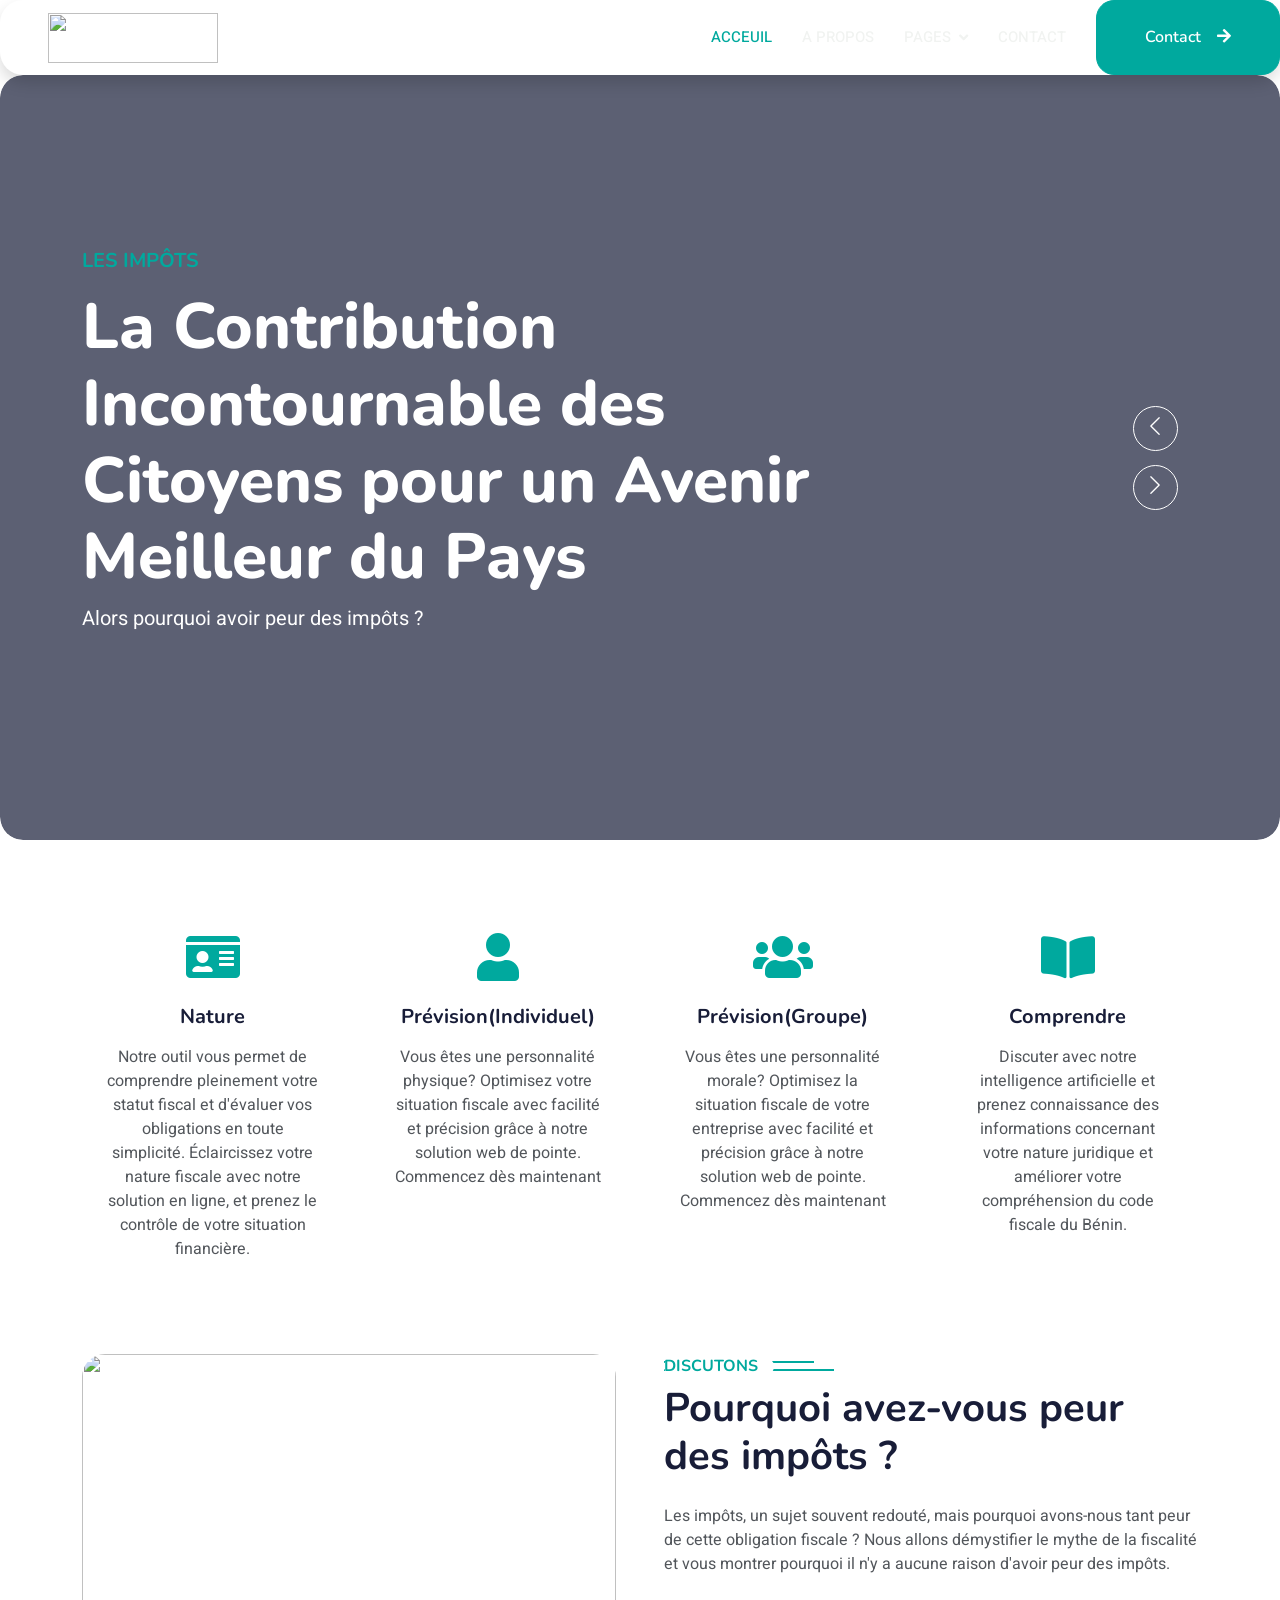
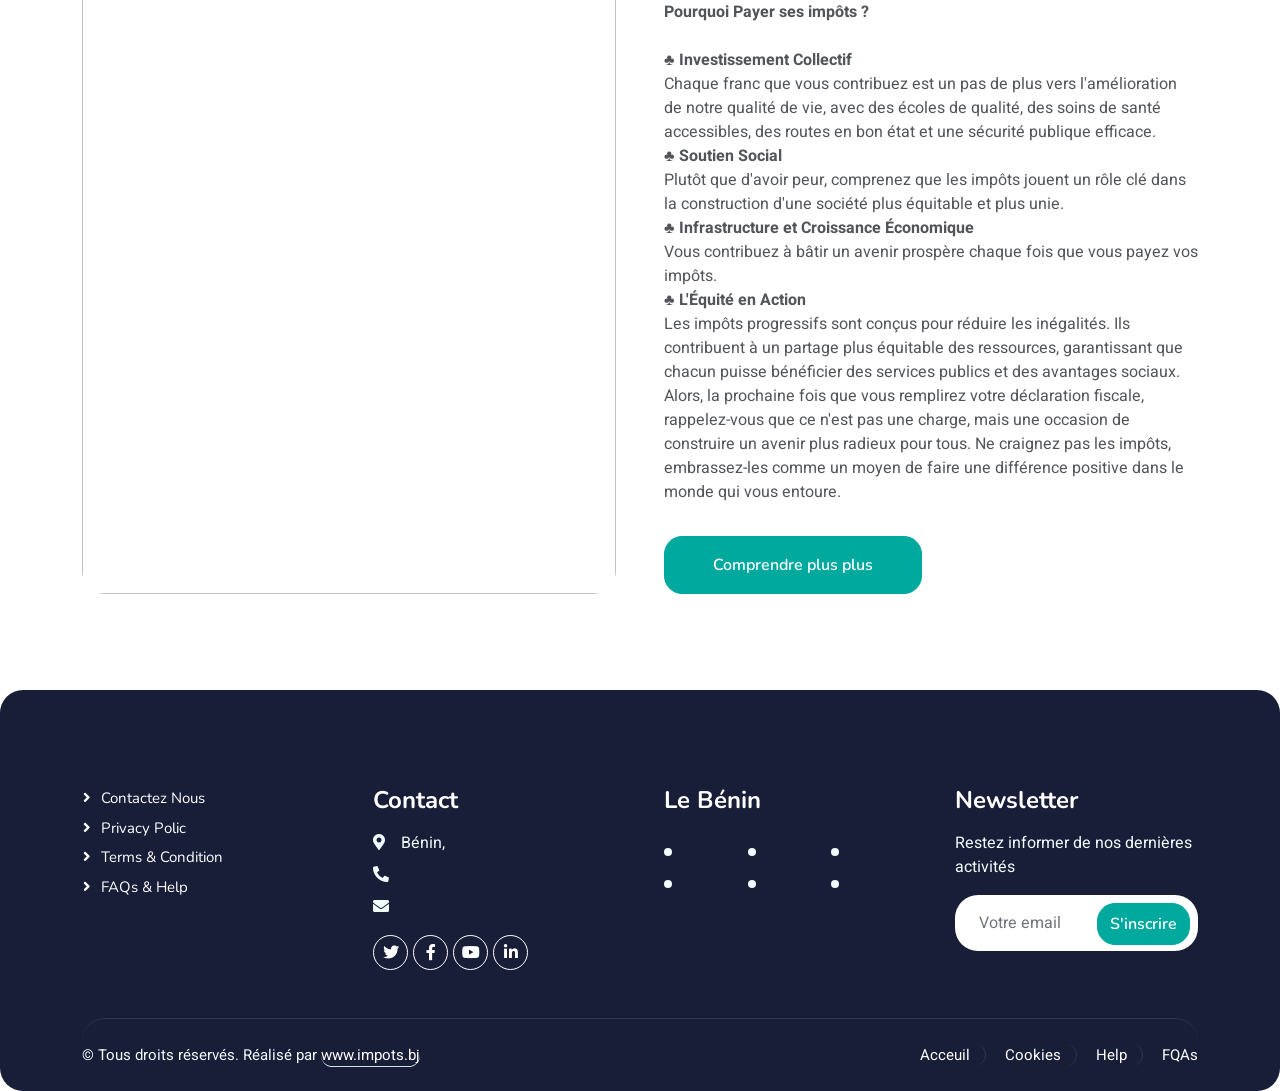
==== commit fa23d81c: "Voici tout les documents Vous pouvez faire un git clone et tout" ====
--- a/public/index.html
+++ b/public/index.html
@@ -41,7 +41,7 @@
         </div>
     </div>
     <!-- Spinner End -->
-
+   
 
     <!-- Navbar Start -->
     <nav class="navbar navbar-expand-lg bg-white navbar-light shadow sticky-top p-0">
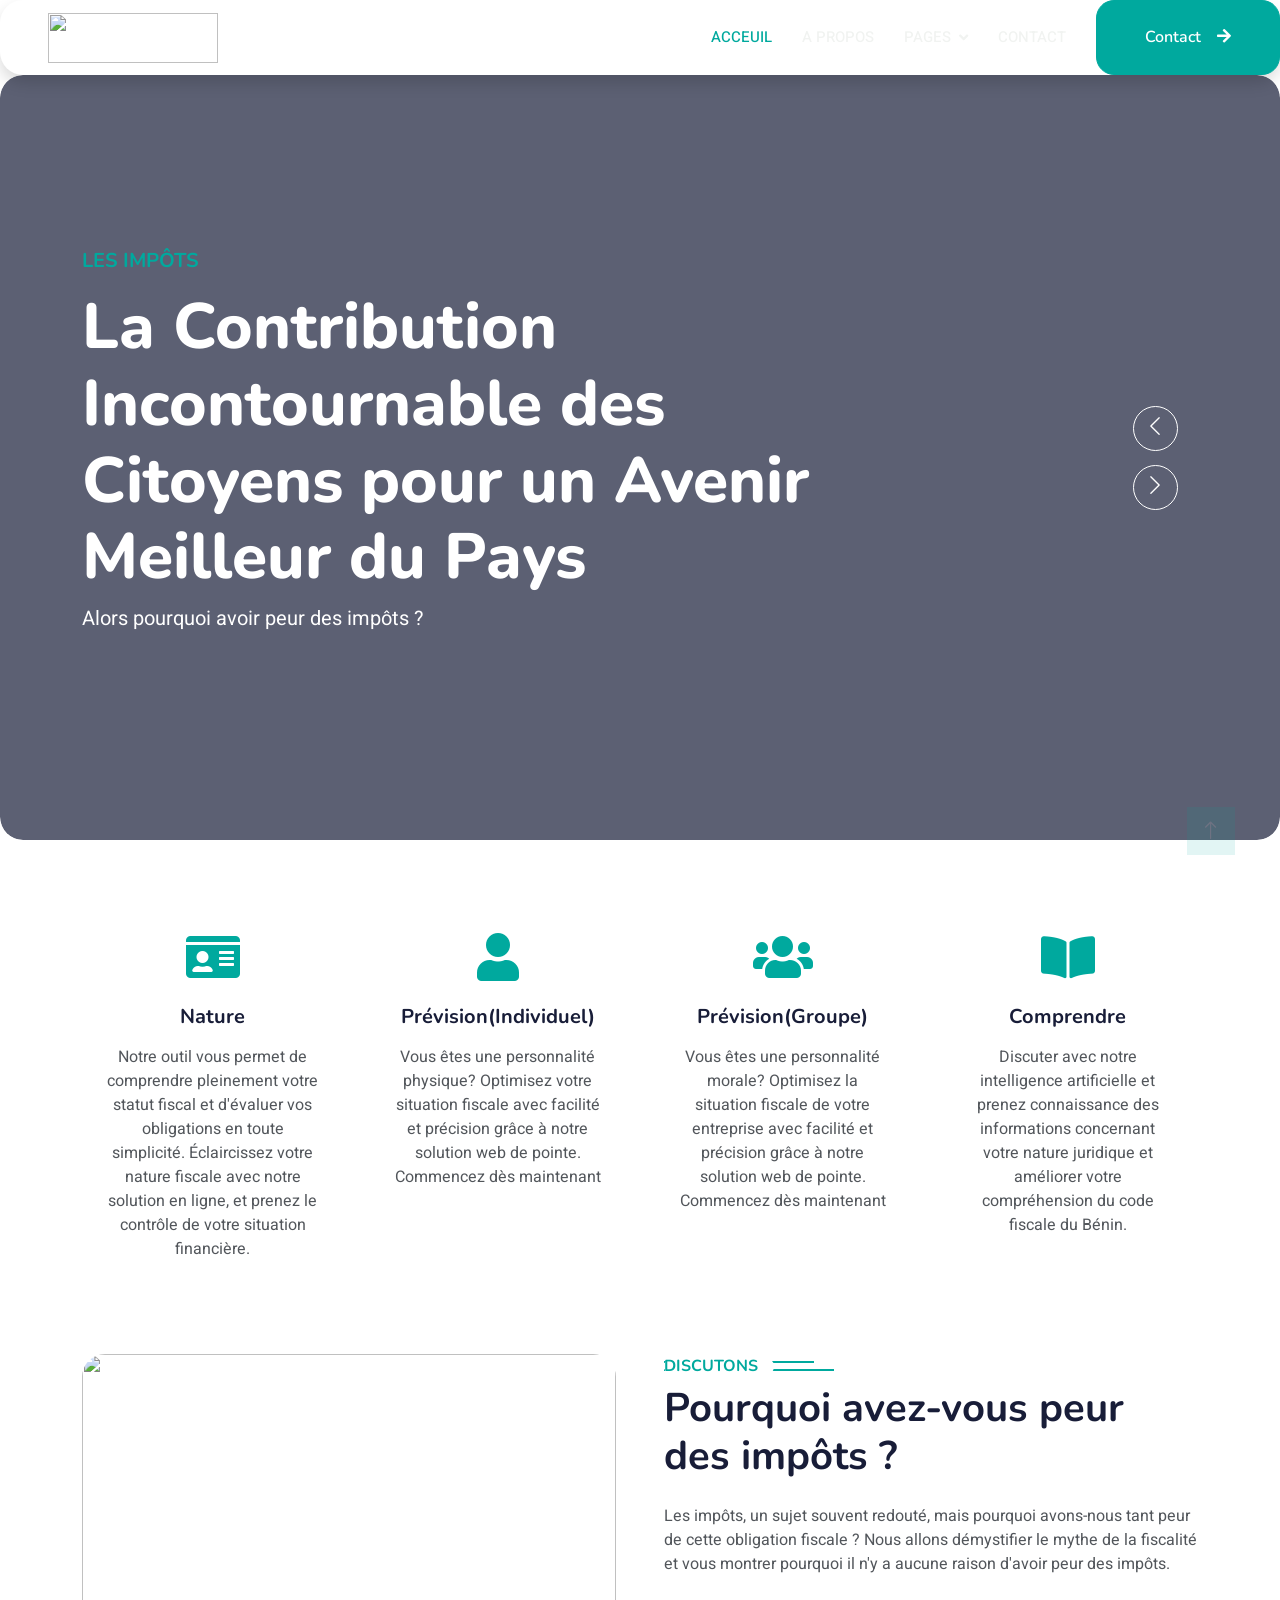
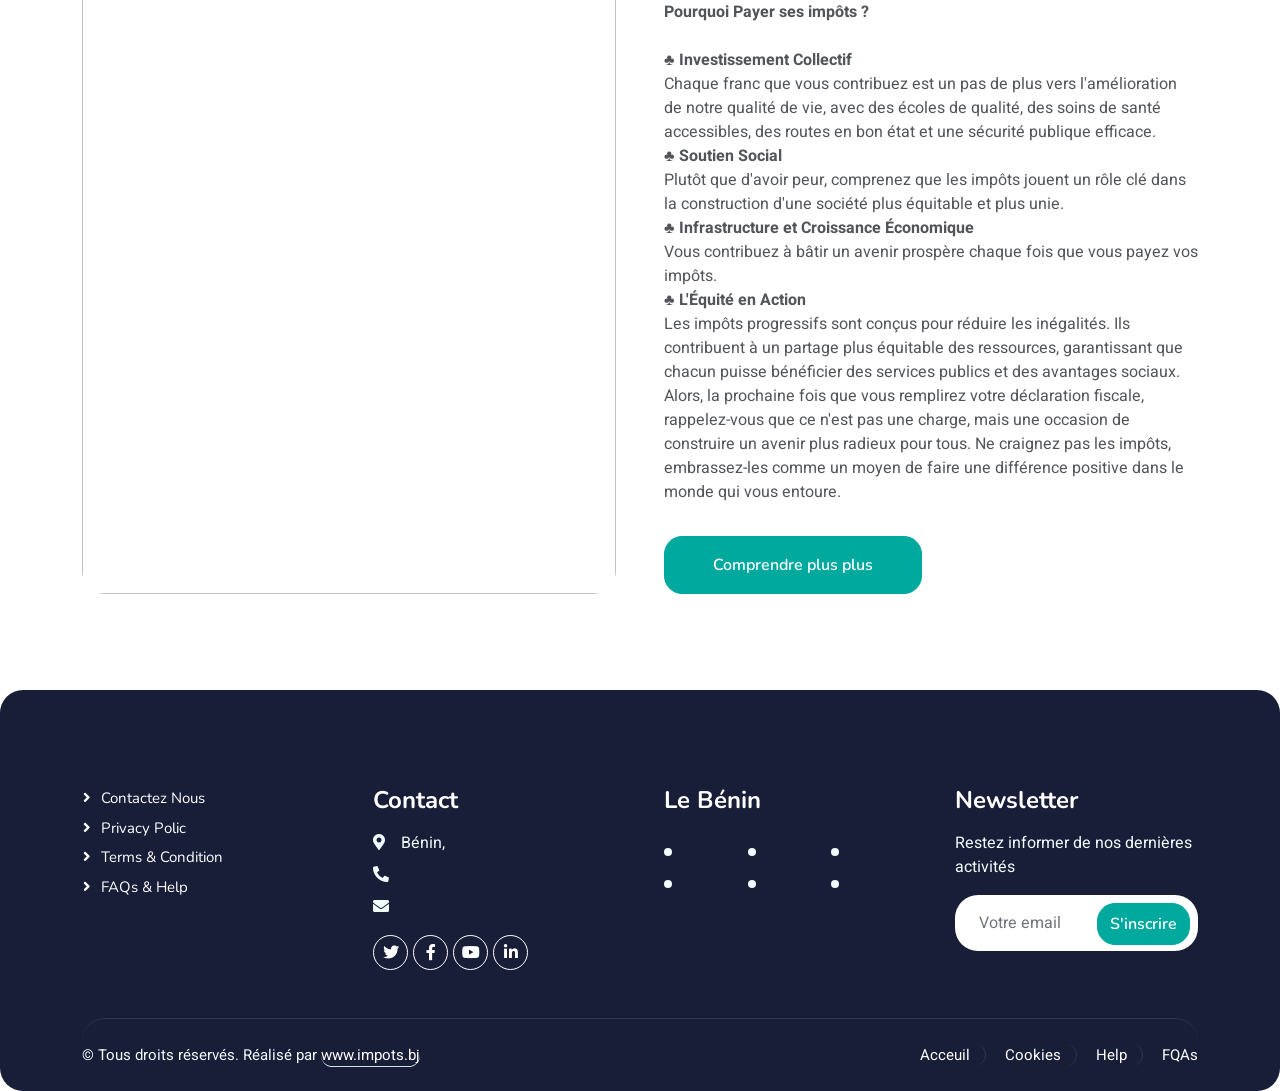
==== commit 86a79d13: "Voici tout les documents Vous pouvez faire un git clone et tout" ====
--- a/public/index.html
+++ b/public/index.html
@@ -32,7 +32,7 @@
     <!-- Template Stylesheet -->
     <link href="css/style.css" rel="stylesheet">
 </head>
-
+     
 <body>
     <!-- Spinner Start -->
     <div id="spinner" class="show bg-white position-fixed translate-middle w-100 vh-100 top-50 start-50 d-flex align-items-center justify-content-center">
